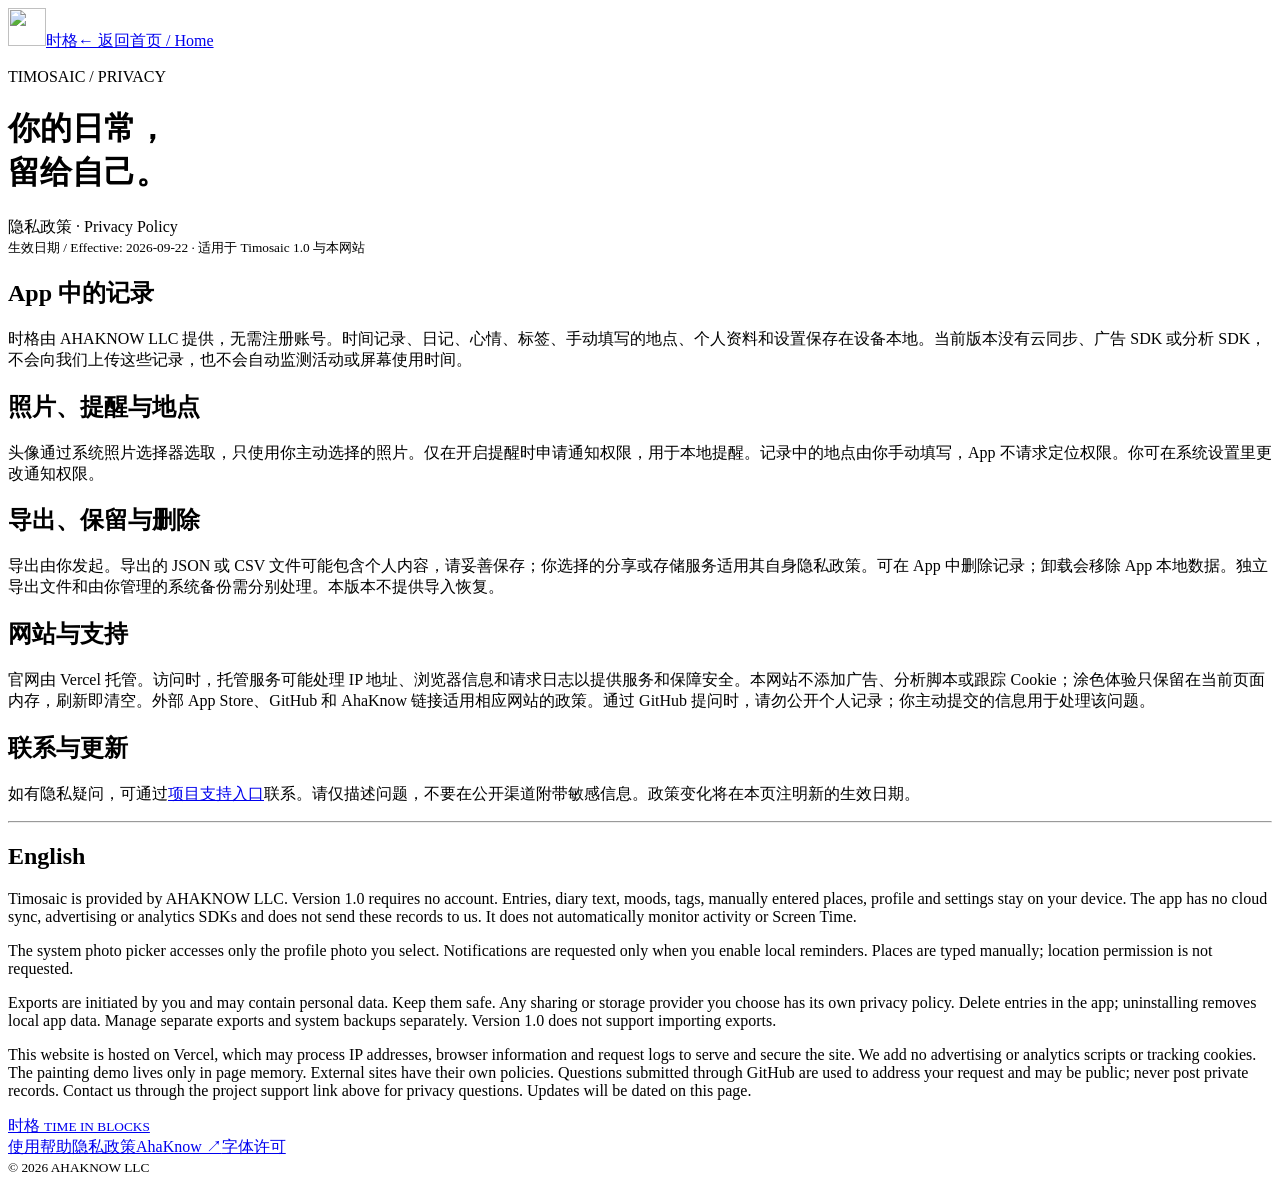
==== website/privacy/index.html @ 6ae6e3a6 "feat(website): 发布时格双语官网并完善商店关键词 以纸色、文楷、植物和真实 App 截图介绍记录、日记、回顾与发现。 加入涂色体验、使用帮助、隐私政策和 Git/Vercel 静态部署配" ====
<!doctype html><html lang="zh-CN"><head><meta charset="utf-8"><meta name="viewport" content="width=device-width, initial-scale=1"><title>隐私政策 · 时格 Timosaic</title><meta name="description" content="无需账号，离线记录。日记、心情和时间留在本机；需要时，可以导出 JSON 或 CSV。当前版本没有云同步，请记得为珍贵记录留一份备份。"><meta name="theme-color" content="#f8f7f0"><link rel="canonical" href="https://timosaic.ahaknow.com/privacy/"><link rel="alternate" hreflang="zh-CN" href="https://timosaic.ahaknow.com/"><link rel="alternate" hreflang="en" href="https://timosaic.ahaknow.com/en/"><meta property="og:title" content="隐私政策 · 时格 Timosaic"><meta property="og:image" content="https://timosaic.ahaknow.com/assets/icon.webp"><meta property="og:type" content="website"><link rel="icon" href="/assets/icon.webp"><link rel="stylesheet" href="/style.css"><script src="/app.js" defer></script></head><body><header><a class="brand" href="/"><img src="/assets/icon.webp" width="38" height="38" alt="">时格</a><a href="/">← 返回首页 / Home</a></header><main class="document"><p class="eyebrow">TIMOSAIC / PRIVACY</p><h1>你的日常，<br>留给自己。</h1><p class="lede">隐私政策 · Privacy Policy<br><small>生效日期 / Effective: 2026-09-22 · 适用于 Timosaic 1.0 与本网站</small></p><h2>App 中的记录</h2><p>时格由 AHAKNOW LLC 提供，无需注册账号。时间记录、日记、心情、标签、手动填写的地点、个人资料和设置保存在设备本地。当前版本没有云同步、广告 SDK 或分析 SDK，不会向我们上传这些记录，也不会自动监测活动或屏幕使用时间。</p><h2>照片、提醒与地点</h2><p>头像通过系统照片选择器选取，只使用你主动选择的照片。仅在开启提醒时申请通知权限，用于本地提醒。记录中的地点由你手动填写，App 不请求定位权限。你可在系统设置里更改通知权限。</p><h2>导出、保留与删除</h2><p>导出由你发起。导出的 JSON 或 CSV 文件可能包含个人内容，请妥善保存；你选择的分享或存储服务适用其自身隐私政策。可在 App 中删除记录；卸载会移除 App 本地数据。独立导出文件和由你管理的系统备份需分别处理。本版本不提供导入恢复。</p><h2>网站与支持</h2><p>官网由 Vercel 托管。访问时，托管服务可能处理 IP 地址、浏览器信息和请求日志以提供服务和保障安全。本网站不添加广告、分析脚本或跟踪 Cookie；涂色体验只保留在当前页面内存，刷新即清空。外部 App Store、GitHub 和 AhaKnow 链接适用相应网站的政策。通过 GitHub 提问时，请勿公开个人记录；你主动提交的信息用于处理该问题。</p><h2>联系与更新</h2><p>如有隐私疑问，可通过<a href="https://github.com/IHKYoung/Timosaic/issues">项目支持入口</a>联系。请仅描述问题，不要在公开渠道附带敏感信息。政策变化将在本页注明新的生效日期。</p><hr><h2>English</h2><p>Timosaic is provided by AHAKNOW LLC. Version 1.0 requires no account. Entries, diary text, moods, tags, manually entered places, profile and settings stay on your device. The app has no cloud sync, advertising or analytics SDKs and does not send these records to us. It does not automatically monitor activity or Screen Time.</p><p>The system photo picker accesses only the profile photo you select. Notifications are requested only when you enable local reminders. Places are typed manually; location permission is not requested.</p><p>Exports are initiated by you and may contain personal data. Keep them safe. Any sharing or storage provider you choose has its own privacy policy. Delete entries in the app; uninstalling removes local app data. Manage separate exports and system backups separately. Version 1.0 does not support importing exports.</p><p>This website is hosted on Vercel, which may process IP addresses, browser information and request logs to serve and secure the site. We add no advertising or analytics scripts or tracking cookies. The painting demo lives only in page memory. External sites have their own policies. Questions submitted through GitHub are used to address your request and may be public; never post private records. Contact us through the project support link above for privacy questions. Updates will be dated on this page.</p></main><footer><a class="brand" href="/">时格 <small>TIME IN BLOCKS</small></a><div><a href="/support/">使用帮助</a><a href="/privacy/">隐私政策</a><a href="https://ahaknow.com">AhaKnow ↗</a><a href="/assets/OFL-License.txt">字体许可</a></div><small>© 2026 AHAKNOW LLC</small></footer></body></html>
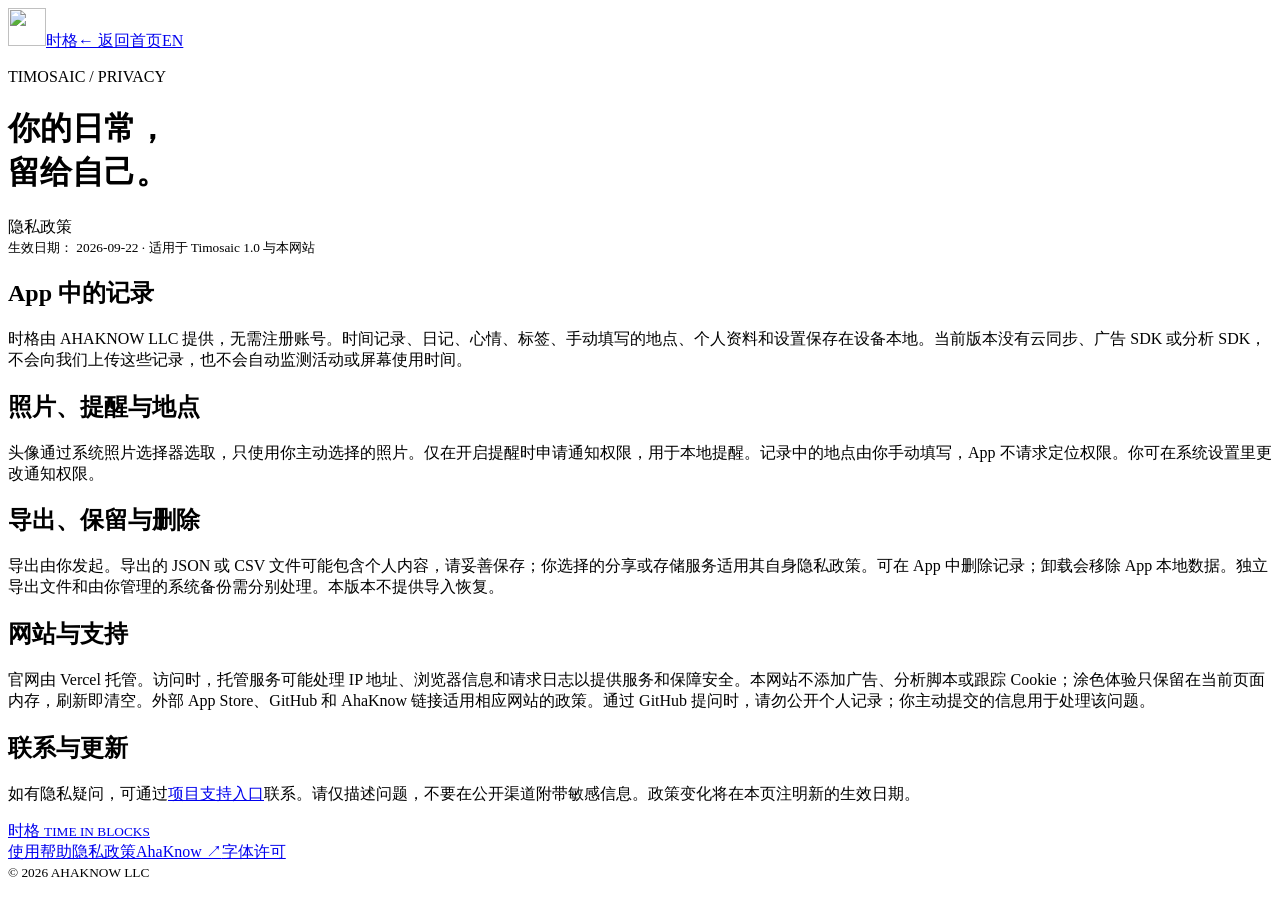
==== commit cf30beb7: "fix(website): 分离中英文支持与隐私页面" ====
--- a/website/privacy/index.html
+++ b/website/privacy/index.html
@@ -1 +1 @@
-<!doctype html><html lang="zh-CN"><head><meta charset="utf-8"><meta name="viewport" content="width=device-width, initial-scale=1"><title>隐私政策 · 时格 Timosaic</title><meta name="description" content="无需账号，离线记录。日记、心情和时间留在本机；需要时，可以导出 JSON 或 CSV。当前版本没有云同步，请记得为珍贵记录留一份备份。"><meta name="theme-color" content="#f8f7f0"><link rel="canonical" href="https://timosaic.ahaknow.com/privacy/"><link rel="alternate" hreflang="zh-CN" href="https://timosaic.ahaknow.com/"><link rel="alternate" hreflang="en" href="https://timosaic.ahaknow.com/en/"><meta property="og:title" content="隐私政策 · 时格 Timosaic"><meta property="og:image" content="https://timosaic.ahaknow.com/assets/icon.webp"><meta property="og:type" content="website"><link rel="icon" href="/assets/icon.webp"><link rel="stylesheet" href="/style.css"><script src="/app.js" defer></script></head><body><header><a class="brand" href="/"><img src="/assets/icon.webp" width="38" height="38" alt="">时格</a><a href="/">← 返回首页 / Home</a></header><main class="document"><p class="eyebrow">TIMOSAIC / PRIVACY</p><h1>你的日常，<br>留给自己。</h1><p class="lede">隐私政策 · Privacy Policy<br><small>生效日期 / Effective: 2026-09-22 · 适用于 Timosaic 1.0 与本网站</small></p><h2>App 中的记录</h2><p>时格由 AHAKNOW LLC 提供，无需注册账号。时间记录、日记、心情、标签、手动填写的地点、个人资料和设置保存在设备本地。当前版本没有云同步、广告 SDK 或分析 SDK，不会向我们上传这些记录，也不会自动监测活动或屏幕使用时间。</p><h2>照片、提醒与地点</h2><p>头像通过系统照片选择器选取，只使用你主动选择的照片。仅在开启提醒时申请通知权限，用于本地提醒。记录中的地点由你手动填写，App 不请求定位权限。你可在系统设置里更改通知权限。</p><h2>导出、保留与删除</h2><p>导出由你发起。导出的 JSON 或 CSV 文件可能包含个人内容，请妥善保存；你选择的分享或存储服务适用其自身隐私政策。可在 App 中删除记录；卸载会移除 App 本地数据。独立导出文件和由你管理的系统备份需分别处理。本版本不提供导入恢复。</p><h2>网站与支持</h2><p>官网由 Vercel 托管。访问时，托管服务可能处理 IP 地址、浏览器信息和请求日志以提供服务和保障安全。本网站不添加广告、分析脚本或跟踪 Cookie；涂色体验只保留在当前页面内存，刷新即清空。外部 App Store、GitHub 和 AhaKnow 链接适用相应网站的政策。通过 GitHub 提问时，请勿公开个人记录；你主动提交的信息用于处理该问题。</p><h2>联系与更新</h2><p>如有隐私疑问，可通过<a href="https://github.com/IHKYoung/Timosaic/issues">项目支持入口</a>联系。请仅描述问题，不要在公开渠道附带敏感信息。政策变化将在本页注明新的生效日期。</p><hr><h2>English</h2><p>Timosaic is provided by AHAKNOW LLC. Version 1.0 requires no account. Entries, diary text, moods, tags, manually entered places, profile and settings stay on your device. The app has no cloud sync, advertising or analytics SDKs and does not send these records to us. It does not automatically monitor activity or Screen Time.</p><p>The system photo picker accesses only the profile photo you select. Notifications are requested only when you enable local reminders. Places are typed manually; location permission is not requested.</p><p>Exports are initiated by you and may contain personal data. Keep them safe. Any sharing or storage provider you choose has its own privacy policy. Delete entries in the app; uninstalling removes local app data. Manage separate exports and system backups separately. Version 1.0 does not support importing exports.</p><p>This website is hosted on Vercel, which may process IP addresses, browser information and request logs to serve and secure the site. We add no advertising or analytics scripts or tracking cookies. The painting demo lives only in page memory. External sites have their own policies. Questions submitted through GitHub are used to address your request and may be public; never post private records. Contact us through the project support link above for privacy questions. Updates will be dated on this page.</p></main><footer><a class="brand" href="/">时格 <small>TIME IN BLOCKS</small></a><div><a href="/support/">使用帮助</a><a href="/privacy/">隐私政策</a><a href="https://ahaknow.com">AhaKnow ↗</a><a href="/assets/OFL-License.txt">字体许可</a></div><small>© 2026 AHAKNOW LLC</small></footer></body></html>+<!doctype html><html lang="zh-CN"><head><meta charset="utf-8"><meta name="viewport" content="width=device-width, initial-scale=1"><title>隐私政策 · 时格 Timosaic</title><meta name="description" content="无需账号，离线记录。日记、心情和时间留在本机；需要时，可以导出 JSON 或 CSV。当前版本没有云同步，请记得为珍贵记录留一份备份。"><meta name="theme-color" content="#f8f7f0"><link rel="canonical" href="https://timosaic.ahaknow.com/privacy/"><link rel="alternate" hreflang="zh-CN" href="https://timosaic.ahaknow.com/privacy/"><link rel="alternate" hreflang="en" href="https://timosaic.ahaknow.com/en/privacy/"><meta property="og:title" content="隐私政策 · 时格 Timosaic"><meta property="og:image" content="https://timosaic.ahaknow.com/assets/icon.webp"><meta property="og:type" content="website"><link rel="icon" href="/assets/icon.webp"><link rel="stylesheet" href="/style.css"><script src="/app.js" defer></script></head><body><header><a class="brand" href="/"><img src="/assets/icon.webp" width="38" height="38" alt="">时格</a><a href="/">← 返回首页</a><a class="language" href="/en/privacy/" lang="en" aria-label="Read in English">EN</a></header><main class="document"><p class="eyebrow">TIMOSAIC / PRIVACY</p><h1>你的日常，<br>留给自己。</h1><p class="lede">隐私政策<br><small>生效日期： 2026-09-22 · 适用于 Timosaic 1.0 与本网站</small></p><h2>App 中的记录</h2><p>时格由 AHAKNOW LLC 提供，无需注册账号。时间记录、日记、心情、标签、手动填写的地点、个人资料和设置保存在设备本地。当前版本没有云同步、广告 SDK 或分析 SDK，不会向我们上传这些记录，也不会自动监测活动或屏幕使用时间。</p><h2>照片、提醒与地点</h2><p>头像通过系统照片选择器选取，只使用你主动选择的照片。仅在开启提醒时申请通知权限，用于本地提醒。记录中的地点由你手动填写，App 不请求定位权限。你可在系统设置里更改通知权限。</p><h2>导出、保留与删除</h2><p>导出由你发起。导出的 JSON 或 CSV 文件可能包含个人内容，请妥善保存；你选择的分享或存储服务适用其自身隐私政策。可在 App 中删除记录；卸载会移除 App 本地数据。独立导出文件和由你管理的系统备份需分别处理。本版本不提供导入恢复。</p><h2>网站与支持</h2><p>官网由 Vercel 托管。访问时，托管服务可能处理 IP 地址、浏览器信息和请求日志以提供服务和保障安全。本网站不添加广告、分析脚本或跟踪 Cookie；涂色体验只保留在当前页面内存，刷新即清空。外部 App Store、GitHub 和 AhaKnow 链接适用相应网站的政策。通过 GitHub 提问时，请勿公开个人记录；你主动提交的信息用于处理该问题。</p><h2>联系与更新</h2><p>如有隐私疑问，可通过<a href="https://github.com/IHKYoung/Timosaic/issues">项目支持入口</a>联系。请仅描述问题，不要在公开渠道附带敏感信息。政策变化将在本页注明新的生效日期。</p></main><footer><a class="brand" href="/">时格 <small>TIME IN BLOCKS</small></a><div><a href="/support/">使用帮助</a><a href="/privacy/">隐私政策</a><a href="https://ahaknow.com">AhaKnow ↗</a><a href="/assets/OFL-License.txt">字体许可</a></div><small>© 2026 AHAKNOW LLC</small></footer></body></html>
